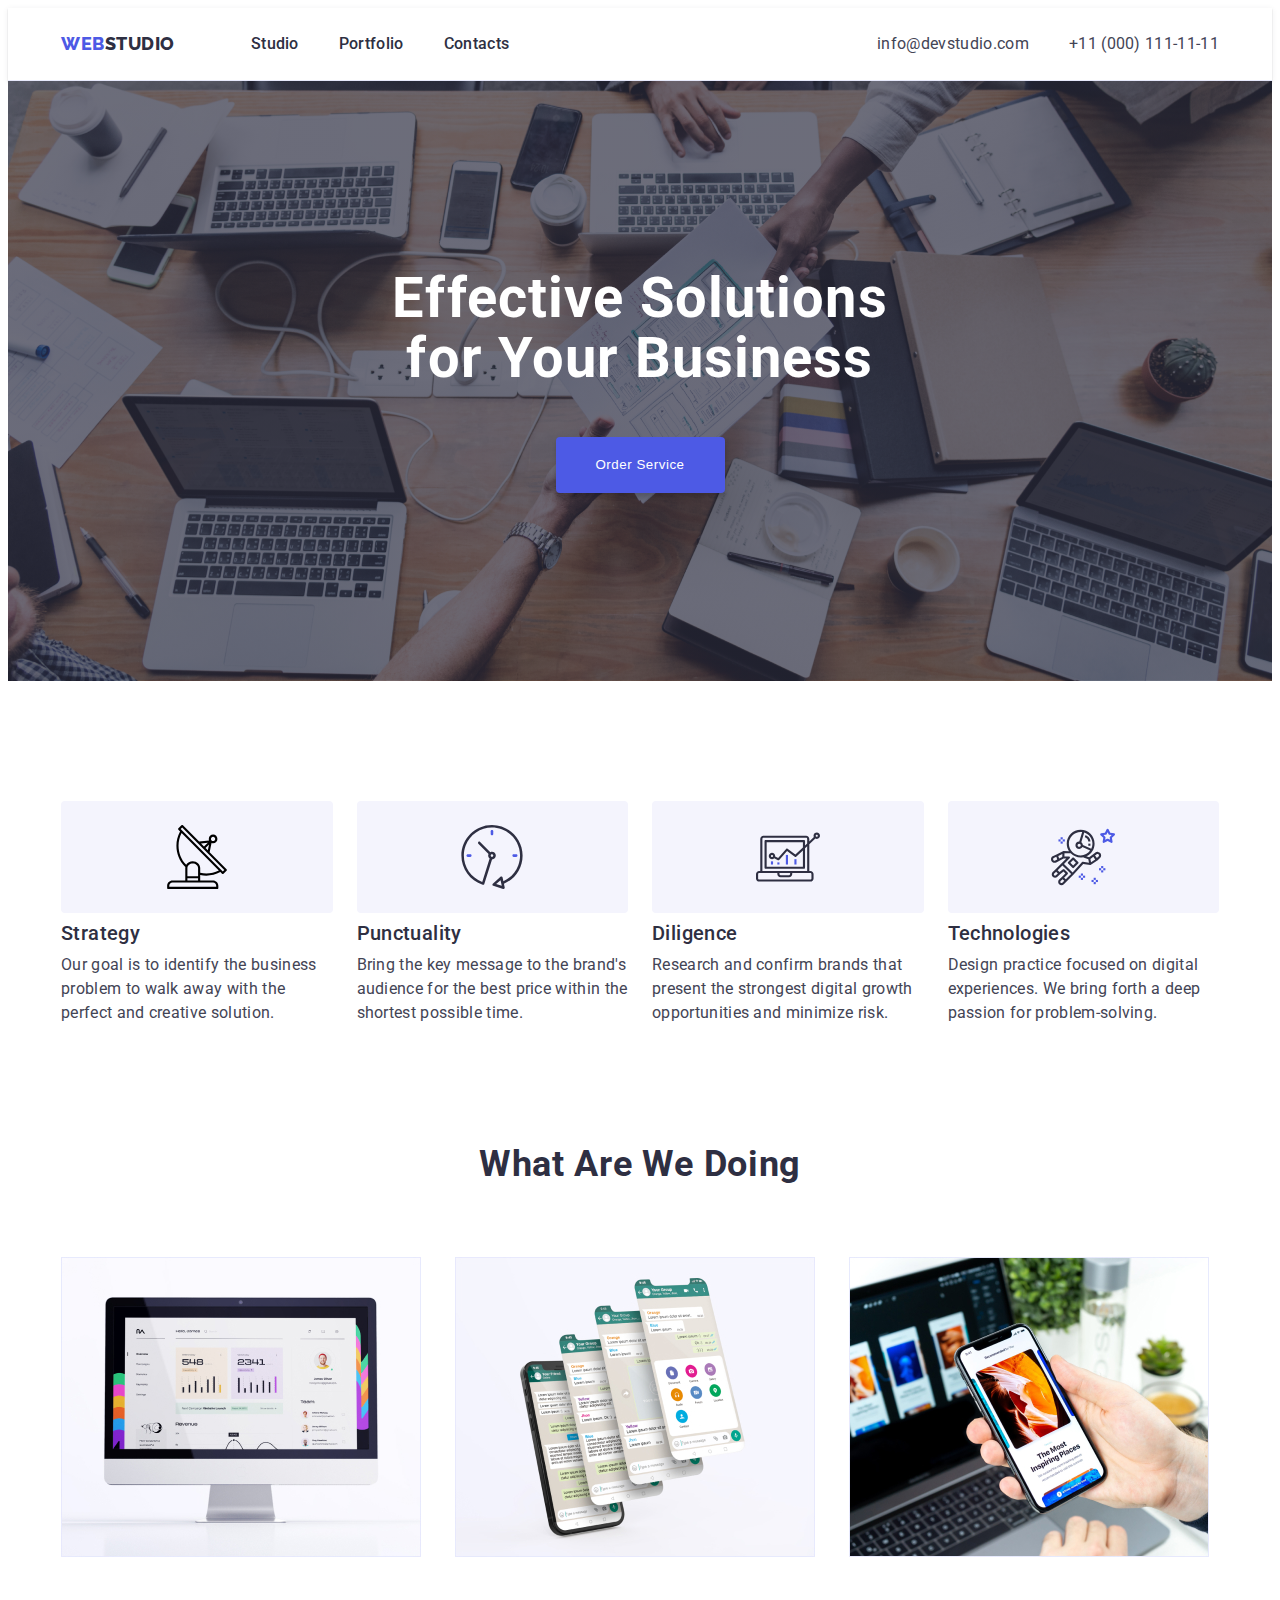
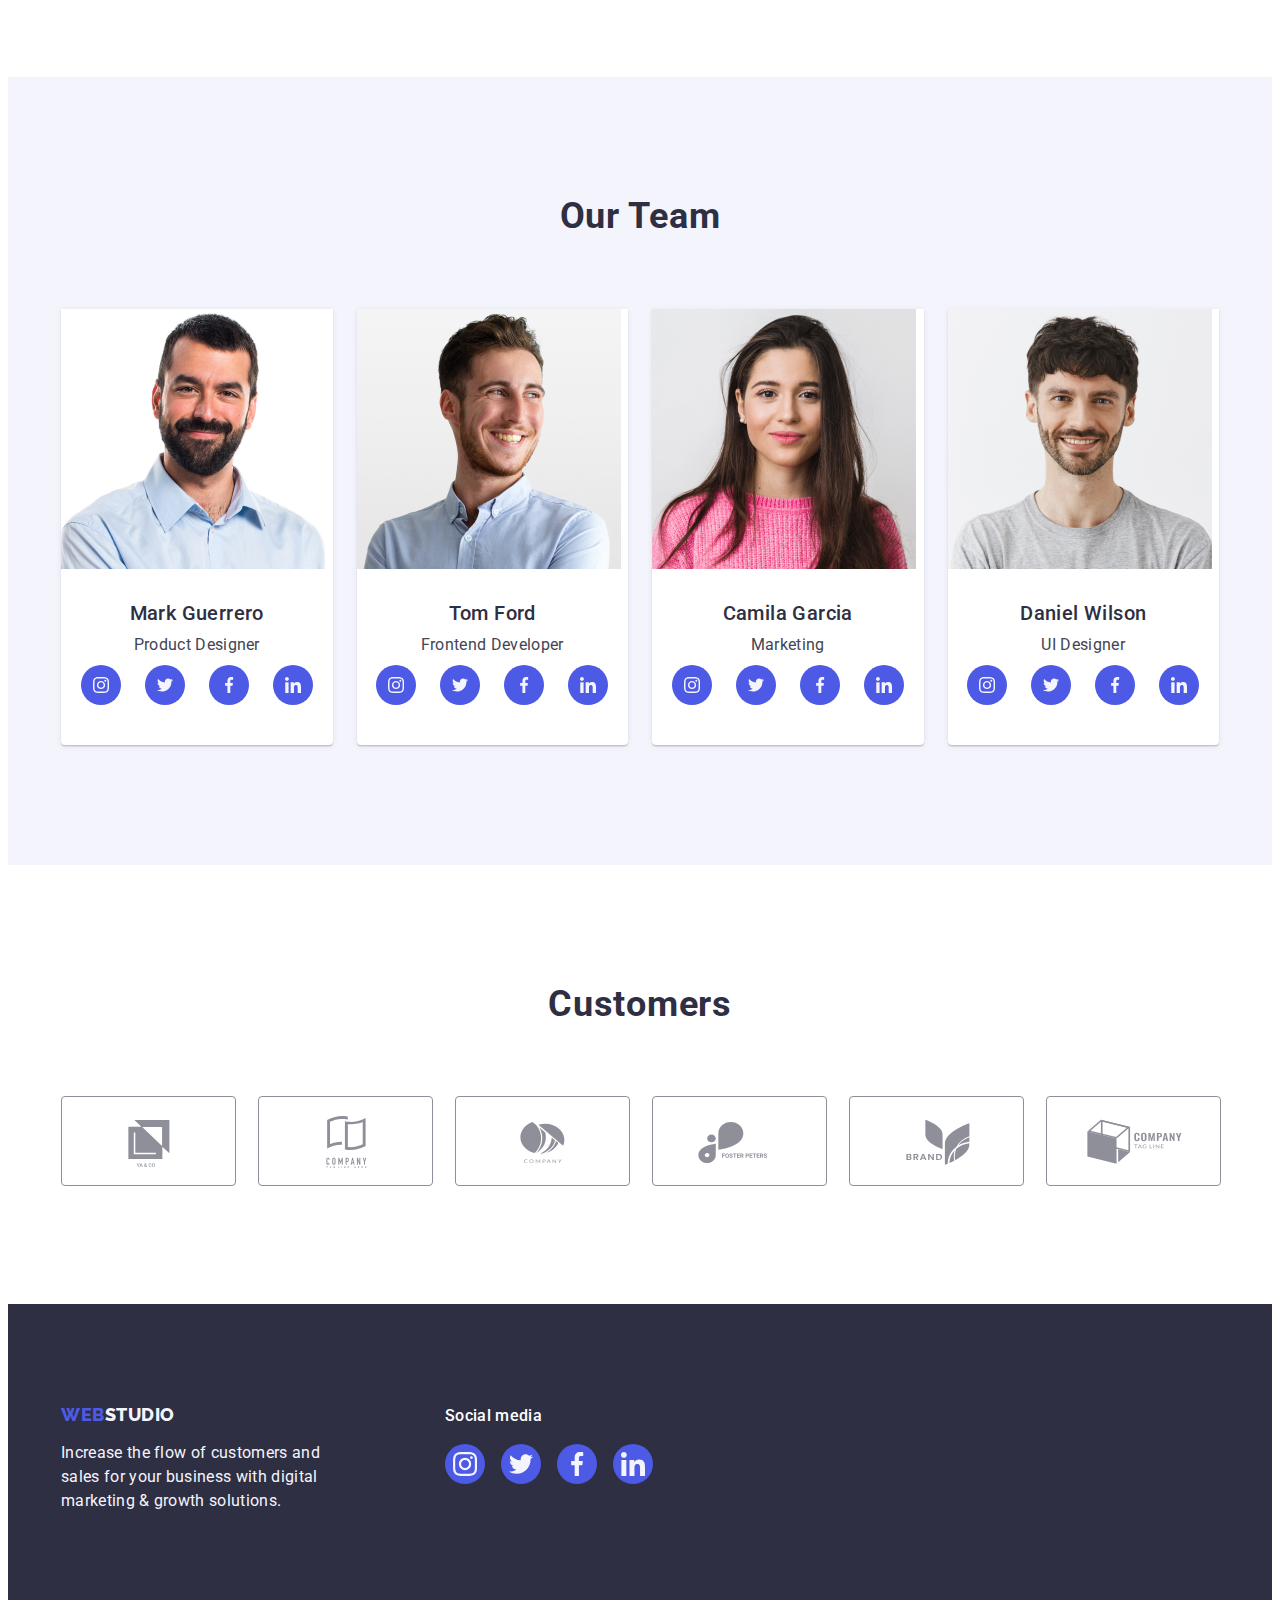
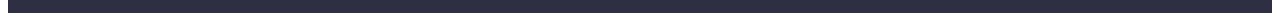
==== index.html @ 2cfe82b7 "Initial commit" ====
<!DOCTYPE html>
<html lang="en">
  <head>
    <meta charset="UTF-8" />
    <meta http-equiv="X-UA-Compatible" content="IE=edge" />
    <meta name="viewport" content="width=device-width, initial-scale=1.0" />
    <link rel="preconnect" href="https://fonts.googleapis.com" />
    <link rel="preconnect" href="https://fonts.gstatic.com" crossorigin />
    <link
      href="https://fonts.googleapis.com/css2?family=Raleway:wght@800&family=Roboto:wght@400;500;700;900&display=swap"
      rel="stylesheet"
    />
    <link
      rel="stylesheet"
      href="https://cdnjs.cloudflare.com/ajax/libs/modern-normalize/1.1.0/modern-normalize.min.css"
      integrity="sha512-wpPYUAdjBVSE4KJnH1VR1HeZfpl1ub8YT/NKx4PuQ5NmX2tKuGu6U/JRp5y+Y8XG2tV+wKQpNHVUX03MfMFn9Q=="
      crossorigin="anonymous"
      referrerpolicy="no-referrer"
    />

    <link rel="stylesheet" href="./css/styles.css" />
    <title>WebStudio</title>
  </head>
  <body>
    <!-- navigation on pages -->
    <header class="header-page">
      <div class="header-container container">
        <nav class="header-navigation">
          <a href="./index.html" class="logo link"
            >Web<span class="logo-header-light">Studio</span></a
          >
          <ul class="site-menu header-container list">
            <li class="site-menu-item">
              <a class="site-menu-link link" href="./index.html">Studio</a>
            </li>
            <li class="site-menu-item">
              <a class="site-menu-link link" href="./portfolio.html">Portfolio</a>
            </li>
            <li class="site-menu-item">
              <a class="site-menu-link link" href="./contacts.html">Contacts</a>
            </li>
          </ul>
        </nav>
        <address class="contact">
          <ul class="contact-list list">
            <li class="contact-item">
              <a class="contact-link link" href="mailto:info@devstudio.com">info@devstudio.com</a>
            </li>
            <li class="contact-item">
              <a class="contact-link link" href="tel:+110001111111">+11 (000) 111-11-11</a>
            </li>
          </ul>
        </address>
      </div>
    </header>
    <!-- Main section -->
    <main>
      <!-- section-one -->
      <section class="hero">
        <div class="container">
          <h1 class="hero-title title">Effective Solutions for Your Business</h1>
          <button class="modal-open-button" type="button">Order Service</button>
        </div>
      </section>
      <!-- section-two -->
      <section class="our-goal-sec">
        <div class="container">
          <h2 class="visually-hidden">Our goal</h2>
          <ul class="our-goal-list list">
            <li class="our-goal-item">
              <!-- svg_icons1 -->
              <div class="our-icons-bgrd">
                <svg class="our-list-icon" aria-label="icon antenna" width="64" height="64">
                  <use href="./images/icons.svg#icon-antenna"></use>
                </svg>
              </div>

              <h3 class="our-goal-title">Strategy</h3>
              <p class="our-goal-dscr">
                Our goal is to identify the business problem to walk away with the perfect and
                creative solution.
              </p>
            </li>
            <li class="our-goal-item">
              <!-- svg_icons2 -->
              <div class="our-icons-bgrd">
                <svg class="our-list-icon" aria-label="icon clock" width="64" height="64">
                  <use href="./images/icons.svg#icon-clock"></use>
                </svg>
              </div>
              <h3 class="our-goal-title">Punctuality</h3>
              <p class="our-goal-dscr">
                Bring the key message to the brand's audience for the best price within the shortest
                possible time.
              </p>
            </li>

            <li class="our-goal-item">
              <!-- svg_icons 3-->
              <div class="our-icons-bgrd">
                <svg class="our-list-icon" aria-label="icon diagram" width="64" height="64">
                  <use href="./images/icons.svg#icon-diagram"></use>
                </svg>
              </div>
              <h3 class="our-goal-title">Diligence</h3>
              <p class="our-goal-dscr">
                Research and confirm brands that present the strongest digital growth opportunities
                and minimize risk.
              </p>
            </li>
            <li class="our-goal-item">
              <!-- svg_icons4-->
              <div class="our-icons-bgrd">
                <svg class="our-list-icon" aria-label="icon astronaut" width="64" height="64">
                  <use href="./images/icons.svg#icon-astronaut"></use>
                </svg>
              </div>
              <h3 class="our-goal-title">Technologies</h3>
              <p class="our-goal-dscr">
                Design practice focused on digital experiences. We bring forth a deep passion for
                problem-solving.
              </p>
            </li>
          </ul>
        </div>
      </section>

      <!-- What are we doing -->
      <section class="we-doing">
        <div class="container">
          <h2 class="we-doing-title">What are we doing</h2>
          <ul class="we-doing-list list">
            <li class="we-doing-item">
              <img src="./images/imac.jpg" alt="desctop" width="360" height="300" />
            </li>
            <li class="we-doing-item">
              <img src="./images/iphone.jpg" alt="phone" width="360" height="300" />
            </li>
            <li class="we-doing-item">
              <img src="./images/inhand.jpg" alt="phone_in_hand" width="360" height="300" />
            </li>
          </ul>
        </div>
      </section>
      <!-- Our team -->
      <section class="our-team">
        <div class="container">
          <h2 class="our-team-title">Our Team</h2>
          <ul class="our-team-list list">
            <li class="our-team-item">
              <img src="./images/mark.jpg" alt="man_mark" width="264" height="260" />
              <div class="our-team-container">
                <h3 class="our-team-members">Mark Guerrero</h3>
                <p class="our-team-desc">Product Designer</p>
                <!-- Social -->
                <ul class="social-media list">
                  <li class="social-media-item">
                    <a href="" class="social-list-link link">
                      <svg
                        width="16"
                        height="16"
                        class="social-list-icon"
                        aria-label="icon instagram"
                      >
                        <use href="./images/icons.svg#icon-instagram"></use>
                      </svg>
                    </a>
                  </li>
                  <li class="social-media-item">
                    <a href="" class="social-list-link link">
                      <svg
                        class="social-list-icon"
                        aria-label="icon twitter"
                        width="16"
                        height="16"
                      >
                        <use href="./images/icons.svg#icon-twitter"></use>
                      </svg>
                    </a>
                  </li>
                  <li class="social-media-item">
                    <a href="" class="social-list-link link">
                      <svg
                        class="social-list-icon"
                        aria-label="icon facebook"
                        width="16"
                        height="16"
                      >
                        <use href="./images/icons.svg#icon-facebook"></use>
                      </svg>
                    </a>
                  </li>
                  <li class="social-media-item">
                    <a href="" class="social-list-link link">
                      <svg
                        class="social-list-icon"
                        aria-label="icon linkedin"
                        width="16"
                        height="16"
                      >
                        <use href="./images/icons.svg#icon-linkedin"></use>
                      </svg>
                    </a>
                  </li>
                </ul>
              </div>
            </li>

            <li class="our-team-item">
              <img src="./images/ford.jpg" alt="man_tom" width="264" height="260" />
              <div class="our-team-container">
                <h3 class="our-team-members">Tom Ford</h3>
                <p class="our-team-desc">Frontend Developer</p>
                <ul class="social-media list">
                  <li class="social-media-item">
                    <a href="" class="social-list-link link">
                      <svg
                        class="social-list-icon"
                        aria-label="icon instagram"
                        width="16"
                        height="16"
                      >
                        <use href="./images/icons.svg#icon-instagram"></use>
                      </svg>
                    </a>
                  </li>
                  <li class="social-media-item">
                    <a href="" class="social-list-link link">
                      <svg
                        class="social-list-icon"
                        aria-label="icon twitter"
                        width="16"
                        height="16"
                      >
                        <use href="./images/icons.svg#icon-twitter"></use>
                      </svg>
                    </a>
                  </li>
                  <li class="social-media-item">
                    <a href="" class="social-list-link link">
                      <svg
                        class="social-list-icon"
                        aria-label="icon facebook"
                        width="16"
                        height="16"
                      >
                        <use href="./images/icons.svg#icon-facebook"></use>
                      </svg>
                    </a>
                  </li>
                  <li class="social-media-item">
                    <a href="" class="social-list-link link">
                      <svg
                        class="social-list-icon"
                        aria-label="icon linkedin"
                        width="16"
                        height="16"
                      >
                        <use href="./images/icons.svg#icon-linkedin"></use>
                      </svg>
                    </a>
                  </li>
                </ul>
              </div>
            </li>

            <li class="our-team-item">
              <img src="./images/camila.jpg" alt="woman_camila" width="264" height="260" />
              <div class="our-team-container">
                <h3 class="our-team-members">Camila Garcia</h3>
                <p class="our-team-desc">Marketing</p>
                <ul class="social-media list">
                  <li class="social-media-item">
                    <a href="" class="social-list-link link">
                      <svg
                        class="social-list-icon"
                        aria-label="icon instagram"
                        width="16"
                        height="16"
                      >
                        <use href="./images/icons.svg#icon-instagram"></use>
                      </svg>
                    </a>
                  </li>
                  <li class="social-media-item">
                    <a href="" class="social-list-link link">
                      <svg
                        class="social-list-icon"
                        aria-label="icon twitter"
                        width="16"
                        height="16"
                      >
                        <use href="./images/icons.svg#icon-twitter"></use>
                      </svg>
                    </a>
                  </li>
                  <li class="social-media-item">
                    <a href="" class="social-list-link link">
                      <svg
                        class="social-list-icon"
                        aria-label="icon facebook"
                        width="16"
                        height="16"
                      >
                        <use href="./images/icons.svg#icon-facebook"></use>
                      </svg>
                    </a>
                  </li>
                  <li class="social-media-item">
                    <a href="" class="social-list-link link">
                      <svg
                        class="social-list-icon"
                        aria-label="icon linkedin"
                        width="16"
                        height="16"
                      >
                        <use href="./images/icons.svg#icon-linkedin"></use>
                      </svg>
                    </a>
                  </li>
                </ul>
              </div>
            </li>

            <li class="our-team-item">
              <img src="./images/wilson.jpg" alt="man_daniel" width="264" height="260" />
              <div class="our-team-container">
                <h3 class="our-team-members">Daniel Wilson</h3>
                <p class="our-team-desc">UI Designer</p>
                <ul class="social-media list">
                  <li class="social-media-item">
                    <a href="" class="social-list-link link">
                      <svg
                        class="social-list-icon"
                        aria-label="icon instagram"
                        width="16"
                        height="16"
                      >
                        <use href="./images/icons.svg#icon-instagram"></use>
                      </svg>
                    </a>
                  </li>
                  <li class="social-media-item">
                    <a href="" class="social-list-link link">
                      <svg
                        class="social-list-icon"
                        aria-label="icon twitter"
                        width="16"
                        height="16"
                      >
                        <use href="./images/icons.svg#icon-twitter"></use>
                      </svg>
                    </a>
                  </li>
                  <li class="social-media-item">
                    <a href="" class="social-list-link link">
                      <svg
                        class="social-list-icon"
                        aria-label="icon facebook"
                        width="16"
                        height="16"
                      >
                        <use href="./images/icons.svg#icon-facebook"></use>
                      </svg>
                    </a>
                  </li>
                  <li class="social-media-item">
                    <a href="" class="social-list-link link">
                      <svg
                        class="social-list-icon"
                        aria-label="icon linkedin"
                        width="16"
                        height="16"
                      >
                        <use href="./images/icons.svg#icon-linkedin"></use>
                      </svg>
                    </a>
                  </li>
                </ul>
              </div>
            </li>
          </ul>
        </div>
      </section>
      <!-- Section-5-Customers -->
      <section class="section-customers">
        <div class="container customers-container">
          <h2 class="customers-title">Customers</h2>
          <!-- customers-icons -->
          <ul class="customers-list list">
            <!-- icons -->
            <li class="customers-item">
              <a href="" class="customers-link link">
                <svg class="customers-icon" aria-label="" width="104" height="56">
                  <use href="./images/icons.svg#icon-Logo"></use>
                </svg>
              </a>
            </li>

            <li class="customers-item">
              <a href="" class="customers-link link">
                <svg class="customers-icon" aria-label="" width="104" height="56">
                  <use href="./images/icons.svg#icon-Logo1"></use>
                </svg>
              </a>
            </li>

            <li class="customers-item">
              <a href="" class="customers-link link">
                <svg class="customers-icon" aria-label="" width="104" height="56">
                  <use href="./images/icons.svg#icon-Logo2"></use>
                </svg>
              </a>
            </li>

            <li class="customers-item">
              <a href="" class="customers-link link">
                <svg class="customers-icon" aria-label="" width="104" height="56">
                  <use href="./images/icons.svg#icon-Logo3"></use>
                </svg>
              </a>
            </li>

            <li class="customers-item">
              <a href="" class="customers-link link">
                <svg class="customers-icon" aria-label="" width="104" height="56">
                  <use href="./images/icons.svg#icon-Logo4"></use>
                </svg>
              </a>
            </li>

            <li class="customers-item">
              <a href="" class="customers-link link">
                <svg class="customers-icon" aria-label="" width="104" height="56">
                  <use href="./images/icons.svg#icon-Logo5"></use>
                </svg>
              </a>
            </li>
          </ul>
        </div>
      </section>
    </main>
    <!-- Footer -->
    <footer class="footer">
      <div class="container footer-container">
        <div class="container-foorer-logo">
          <a href="./index.html" class="logo footer-link link"
            >Web<span class="logo-footer-dark">Studio</span></a
          >
          <p class="footer-dscr">
            Increase the flow of customers and sales for your business with digital marketing &
            growth solutions.
          </p>
        </div>
        <div class="footer-social-block">
          <p class="footer-social-title">Social media</p>
          <ul class="footer-social-media list">
            <li class="footer-social-media-item">
              <a href="" class="footer-social-list-link link">
                <svg
                  class="footer-social-list-icon"
                  aria-label="icon instagram"
                  width="24"
                  height="24"
                >
                  <use href="./images/icons.svg#icon-instagram"></use>
                </svg>
              </a>
            </li>
            <li class="footer-social-media-item">
              <a href="" class="footer-social-list-link link">
                <svg
                  class="footer-social-list-icon"
                  aria-label="icon twitter"
                  width="24"
                  height="24"
                >
                  <use href="./images/icons.svg#icon-twitter"></use>
                </svg>
              </a>
            </li>
            <li class="footer-social-media-item">
              <a href="" class="footer-social-list-link link">
                <svg
                  class="footer-social-list-icon"
                  aria-label="icon facebook"
                  width="24"
                  height="24"
                >
                  <use href="./images/icons.svg#icon-facebook"></use>
                </svg>
              </a>
            </li>
            <li class="footer-social-media-item">
              <a href="" class="footer-social-list-link link">
                <svg
                  class="footer-social-list-icon"
                  aria-label="icon linkedin"
                  width="24"
                  height="24"
                >
                  <use href="./images/icons.svg#icon-linkedin"></use>
                </svg>
              </a>
            </li>
          </ul>
        </div>
      </div>
    </footer>
  </body>
</html>
---- css/styles.css ----
body {
  font-family: 'Roboto', sans-serif;
  color: #434455;
  font-size: 16px;
  background-color: #ffffff;
}
/* defolts-settings */
.list {
  list-style: none;
}

.link {
  text-decoration: none;
}
button {
  cursor: pointer;
}

h1,
h2,
h3,
h4,
h5,
h6,
p {
  margin-top: 0;
  margin-bottom: 0;
}
ul,
li {
  margin-top: 0;
  margin-bottom: 0;
  padding-left: 0;
}
img {
  display: block;
}

/* colors */
:root {
  --background-dark: #2e2f42;
  --background-light: #f4f4fd;
  --background-white: #ffffff;
  --primary-btn: #4d5ae5;
  --pressed-btn: #404bbf;
  --title-color: #2e2f42;
  --descr-color: #434455;
  --background-icon-color: #8e8f99;
}
/* header */

.container {
  align-content: center;
  width: 1158px;
  margin-left: auto;
  margin-right: auto;
  padding-left: 15px;
  padding-right: 15px;
}

.header-container {
  display: flex;
  align-items: center;
}

.header-page {
  border-bottom: 1px solid #e7e9fc;
  box-shadow: 0px 2px 1px rgba(46, 47, 66, 0.08), 0px 1px 1px rgba(46, 47, 66, 0.16),
    0px 1px 6px rgba(46, 47, 66, 0.08);
}

.header-navigation {
  display: flex;
  align-items: center;
}

.site-menu {
  display: flex;
  gap: 40px;
}
.site-menu-item {
  padding: 24px 0;
}
.site-menu-link {
  padding: 24px 0 24px;
}

.contact-list {
  display: flex;
  gap: 40px;
}

.logo {
  margin-right: 76px;
  font-family: 'Raleway', sans-serif;
  font-weight: 800;
  font-size: 18px;
  line-height: 1.17;
  letter-spacing: 0.03em;
  text-transform: uppercase;
  color: #4d5ae5;
}
.logo-header-light {
  color: #2e2f42;
}

/* main-content */

.logo-footer-dark {
  color: #f4f4fd;
}
.site-menu-link {
  font-weight: 500;
  font-size: 16px;
  line-height: 1.5;
  letter-spacing: 0.02em;
  color: #2e2f42;
}

.site-menu-link:hover,
.site-menu-link:focus {
  color: var(--pressed-btn);
}
.menu-link:hover,
.menu-link:focus {
  color: var(--pressed-btn);
}

.button {
  background-color: var(--background-light);
}

.site-menu {
  font-weight: 500;
  font-size: 16px;
  line-height: 1.5;
  letter-spacing: 0.02em;
  color: var(--descr-color) #434455;
}

.site-menu-link {
  color: #2e2f42;
}

/* contacts */

.contact {
  margin-left: auto;
  font-style: normal;
  line-height: 1.5;
  letter-spacing: 0.02em;
}

.contact-link {
  color: #434455;
}

.contact-link:hover,
.contact-link:focus {
  color: var(--pressed-btn);
}
.contact:hover,
.contact:focus {
  color: var(--pressed-btn);
}

/* Main-content */

.hero {
  margin-left: auto;
  margin-right: auto;
  padding: 188px 0;
  background: #2e2f42;
  background-image: linear-gradient(rgba(46, 47, 66, 0.7), rgba(46, 47, 66, 0.7)),
    url(../images/group-people-working-website-template.jpg);
  background-size: cover;
  max-width: 1440px;
  background-repeat: no-repeat;
  background-position: center;
}

.hero-title {
  margin-left: auto;
  margin-right: auto;
  max-width: 496px;
  margin-bottom: 48px;
  font-size: 56px;
  line-height: 1.07;
  text-align: center;
  letter-spacing: 0.02em;
  color: #ffffff;
}

/* modal */

.modal-open-button {
  display: block;
  margin-left: auto;
  margin-right: auto;
  border-radius: 4px;
  border: none;
  min-height: 56px;
  min-width: 169px;
  font-weight: 500;
  line-height: 1.5;
  letter-spacing: 0.04em;
  color: #ffffff;
  background-color: var(--primary-btn);
  box-shadow: 0px 4px 4px rgba(0, 0, 0, 0.15);
}

.modal-open-button:hover,
.modal-open-button:focus {
  background-color: #404bbf;
}

/* section-two_our-goal */

.our-goal-sec {
  padding: 120px 0;
}
.visually-hidden {
  position: absolute;
  height: 1px;
  width: 1px;
  overflow: hidden;
}
.our-goal-list {
  display: flex;
  gap: 24px;
}

/* svg_line */

.our-icons-bgrd {
  display: flex;
  align-items: center;
  justify-content: center;
  height: 112px;
  background: #f4f4fd;
  border-radius: 4px;
  margin-bottom: 8px;
}

.our-goal-item {
  width: calc((100% - 72px) / 4);
}

.our-goal-title {
  margin-bottom: 8px;
  font-weight: 500;
  font-size: 20px;
  line-height: 1.2;
  letter-spacing: 0.02em;
  color: #2e2f42;
}
.our-goal-dscr {
  font-size: 16px;
  line-height: 1.5;
  letter-spacing: 0.02em;
  color: #434455;
}
/* section-three_we-doing */

.we-doing {
  padding-bottom: 120px;
}

.we-doing-list {
  display: flex;
  gap: 24px;
}

.we-doing-item {
  width: calc((100% - 48px) / 3);
}

.we-doing-title {
  margin-bottom: 72px;
  font-size: 36px;
  line-height: 1.11;
  text-align: center;
  letter-spacing: 0.02em;
  text-transform: capitalize;
  color: #2e2f42;
}

/* forth-section_our-team  */

.our-team-container {
  padding: 32px 0;
}

.our-team {
  background: #f4f4fd;
  padding: 120px 0;
}

.our-team-item {
  flex-basis: calc((100% - 72px) / 4);
  background-color: var(--background-white);
  box-shadow: 0px 1px 6px rgba(46, 47, 66, 0.08), 0px 1px 1px rgba(46, 47, 66, 0.16),
    0px 2px 1px rgba(46, 47, 66, 0.08);
  border-radius: 0px 0px 4px 4px;
}

.our-team-staff {
  padding: 32px 16px;
}

.our-team-title {
  margin-bottom: 72px;
  font-weight: 700;
  font-size: 36px;
  line-height: 1.11;
  text-align: center;
  letter-spacing: 0.02em;
  text-transform: capitalize;
  color: var(--title-color);
}
.our-team-list {
  gap: 24px;
  display: flex;
}
.our-team-members {
  margin-bottom: 8px;
  text-align: center;
  font-weight: 500;
  font-size: 20px;
  line-height: 1.2;
  letter-spacing: 0.02em;
  color: #2e2f42;
}

.our-team-desc {
  text-align: center;
  font-size: 16px;
  line-height: 1.5;
  letter-spacing: 0.02em;
  color: #434455;
}

/* footer */

.footer-dscr {
  width: 264px;
  font-size: 16px;
  line-height: 1.5;
  letter-spacing: 0.02em;
  color: #f4f4fd;
}
.footer {
  padding: 100px 0;
  background: #2e2f42;
}
.footer-link {
  display: inline-block;
  margin-bottom: 16px;
}
.footer-container {
  display: block;
}

/* portfolio */

.main-section {
  padding: 96px 0 120px;
}

/* portfolio-buttons */

.filter-btn-list {
  display: flex;
  justify-content: center;
  gap: 24px;
  margin-bottom: 72px;
}

.filter-menu {
  margin-left: auto;
}

.filter-but:hover,
.filter-but:focus {
  border: 1px solid transparent;
  color: #ffffff;
  background-color: #404bbf;
}
.filter-but {
  border-radius: 4px;
  border: 1px solid #e7e9fc;
  padding: 12px 24px;
  font-weight: 500;
  line-height: 1.5;
  letter-spacing: 0.04em;
  color: #4d5ae5;
  box-shadow: 0px 3px 1px rgba(0, 0, 0, 0.1), 0px 2px 1px rgba(0, 0, 0, 0.08),
    0px 2px 2px rgba(0, 0, 0, 0.12);
  border-radius: 4px;
}

.portfilio-container {
  padding: 32px 16px;
  border: 1px solid #e7e9fc;
  border-top: none;
}

.portfolio-list {
  display: flex;
  flex-wrap: wrap;
  column-gap: 24px;
  row-gap: 48px;
}
.portfolio-links {
  display: block;
}

.portfolio-links:hover,
.portfolio-links:focus {
  box-shadow: 0px 1px 6px rgba(46, 47, 66, 0.08), 0px 1px 1px rgba(46, 47, 66, 0.16),
    0px 2px 1px rgba(46, 47, 66, 0.08);
}

.portfolio-item {
  width: calc((100% - 48px) / 3);
}

.applications {
  padding: 32px 16px;
  border: 1px solid #e7e9fc;
  border-top: none;
}

.portfolio-title {
  margin-bottom: 8px;
  font-weight: 500;
  font-size: 20px;
  line-height: 1.2;
  letter-spacing: 0.02em;
  color: #2e2f42;
}
.portfolio-dscr {
  font-size: 16px;
  line-height: 1.5;
  letter-spacing: 0.02em;
  color: #434455;
}

/* Social media */

.social-media {
  display: flex;
  justify-content: center;
  gap: 24px;
  padding: 8px;
}

.social-list-link:hover,
.social-list-link:focus {
  background-color: var(--pressed-btn);
}

.social-list-link {
  display: flex;
  justify-content: center;
  align-items: center;
  width: 40px;
  height: 40px;
  border-radius: 50%;
  background-color: #4d5ae5;
  fill: var(--background-light);
}

/* footer-social */
.footer-container {
  display: flex;
  align-items: baseline;
}
.footer-social-block {
  margin-left: 120px;
}

.container-foorer-logo {
  gap: 120px;
}
.footer-social-title {
  margin-bottom: 16px;
  font-weight: 500;
  line-height: 1.5;
  letter-spacing: 0.02em;
  color: #ffffff;
}

.footer-social-media {
  display: flex;
  gap: 16px;
}

.footer-social-media-item {
  width: 40px;
  height: 40px;
}

.footer-social-list-link:hover,
.footer-social-list-link:focus {
  background-color: #31d0aa;
}

.footer-social-list-link {
  display: flex;
  align-items: center;
  justify-content: center;

  width: 100%;
  height: 100%;
  background-color: var(--primary-btn);
  border-radius: 50%;
}

.footer-social-list-icon {
  fill: var(--background-light);
}

/* section-customers */

.section-customers {
  padding-top: 120px;
  padding-bottom: 120px;
}

.customers-title {
  font-style: normal;
  font-weight: 700;
  font-size: 36px;
  line-height: 1.1;
  text-align: center;
  letter-spacing: 0.02em;
  color: var(--title-color);
  margin-bottom: 72px;
}

.customers-list {
  display: flex;
  gap: 24px;
}

.customers-item {
  width: calc((100% - 120px) / 6);
  height: 88px;
}

.customers-icon {
  fill: currentColor;
}

.customers-link:hover,
.customers-link:focus {
  border-color: #404bbf;
  color: #404bbf;
}

.customers-link {
  display: flex;
  align-items: center;
  justify-content: center;
  width: 100%;
  height: 100%;
  border: 1px solid #8e8f99;
  border-radius: 4px;
  color: #8e8f99;
}
.customers-icon:hover,
.customers-icon:focus {
  border-color: #404bbf;
  color: #404bbf;
}

/* delete-me-after */
.delete-me-after {
  margin-right: auto;
  margin-left: auto;
}
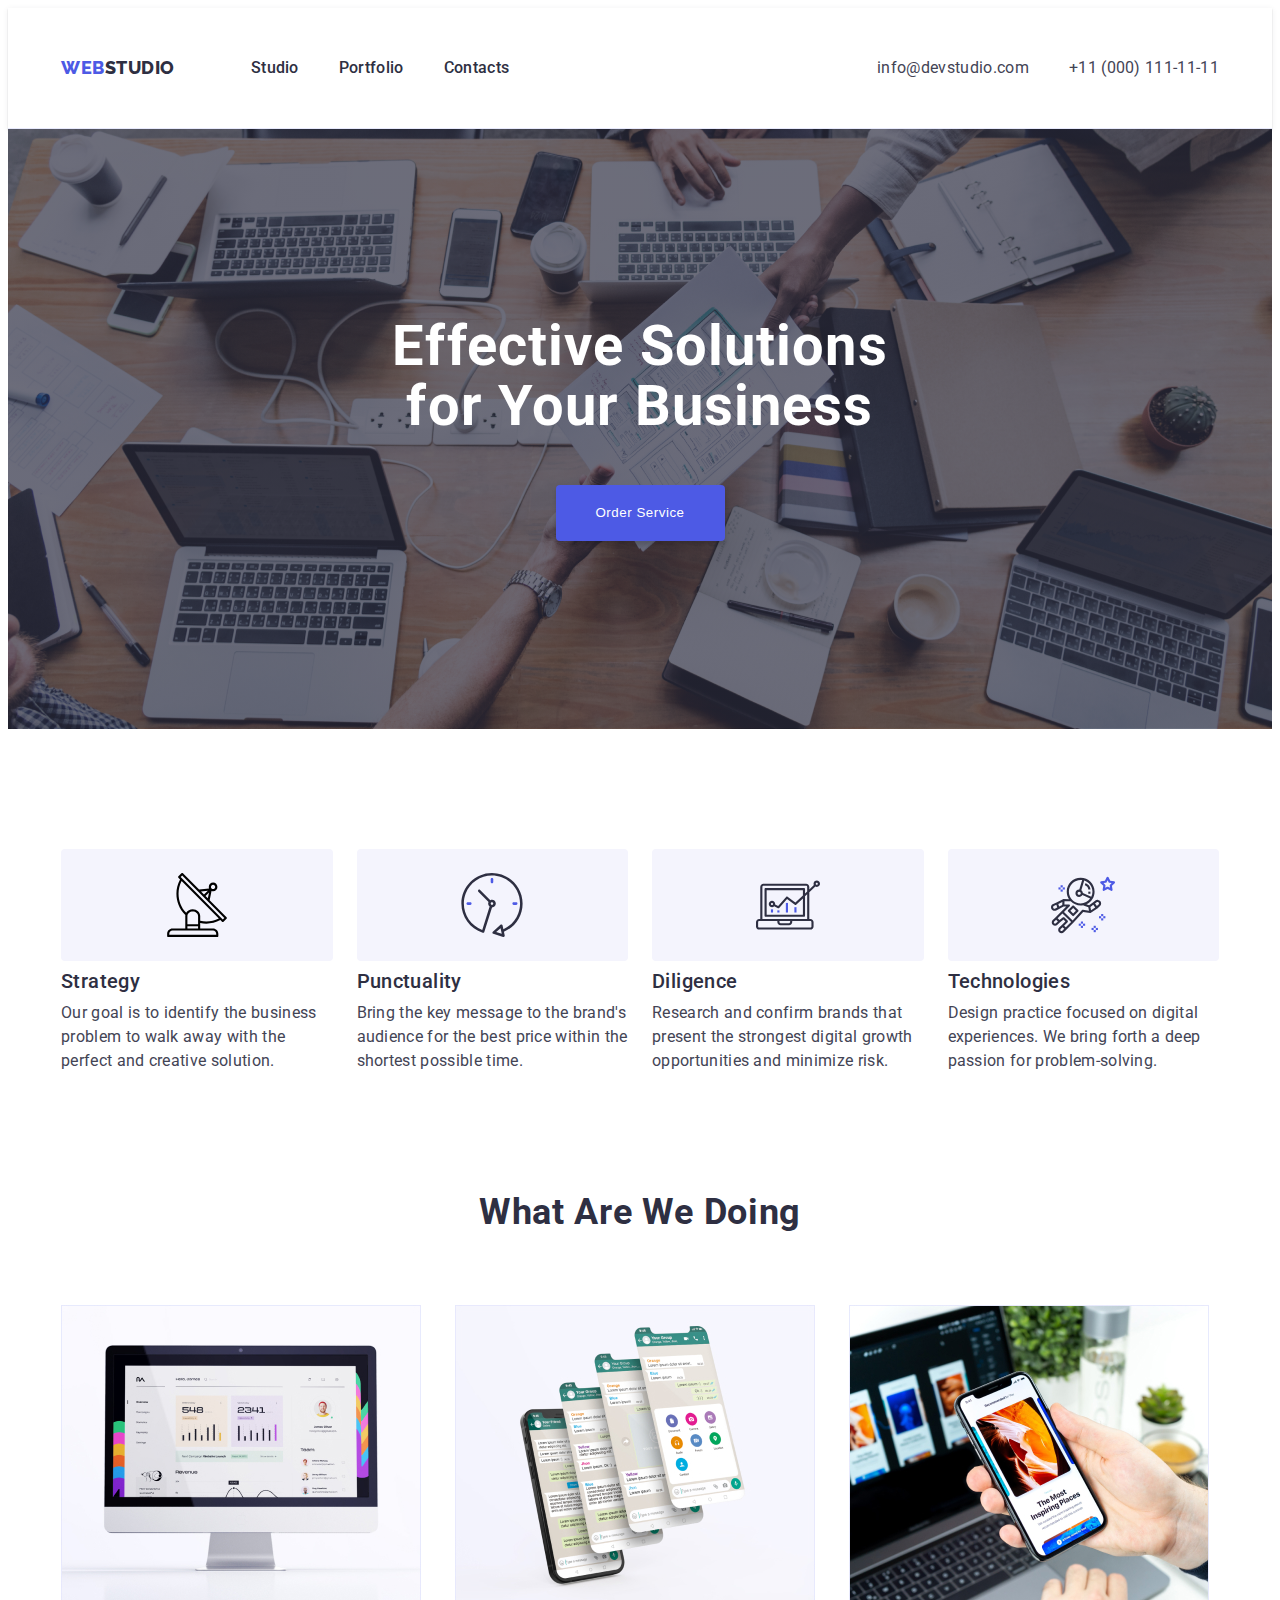
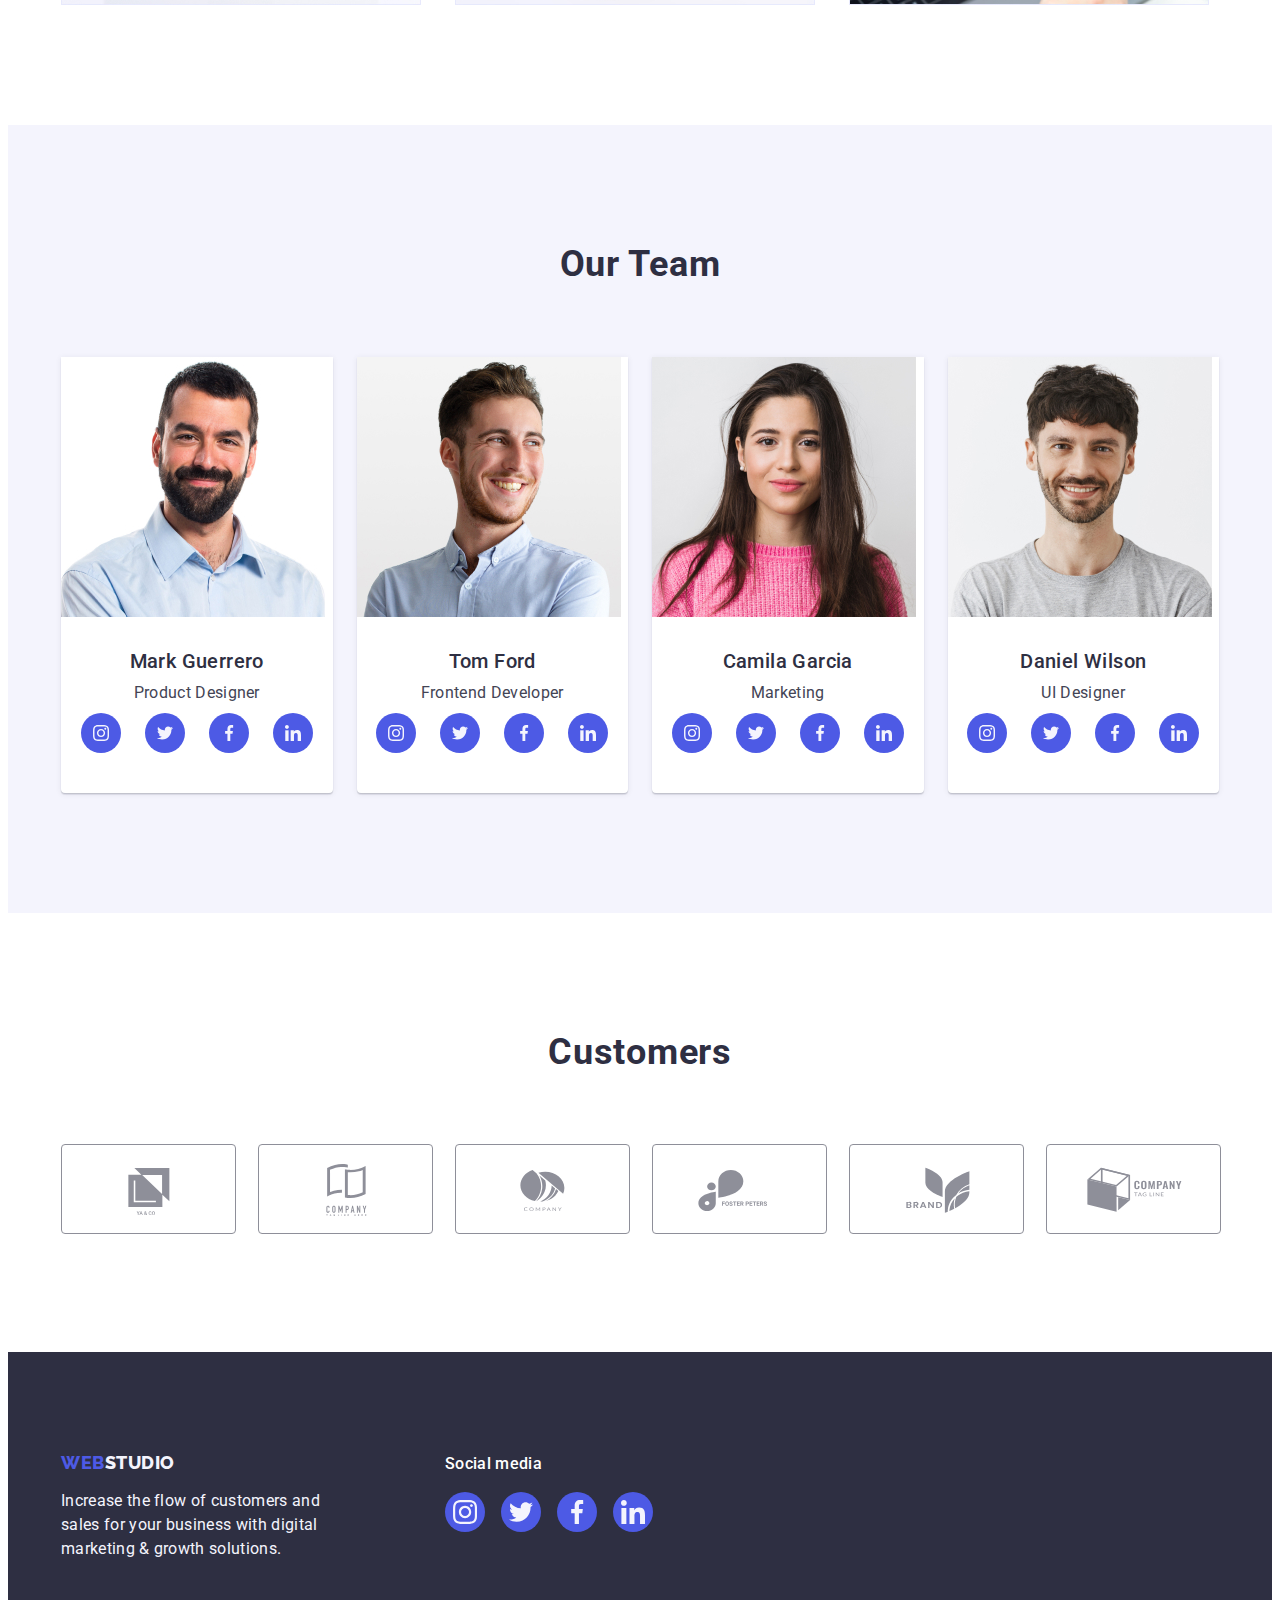
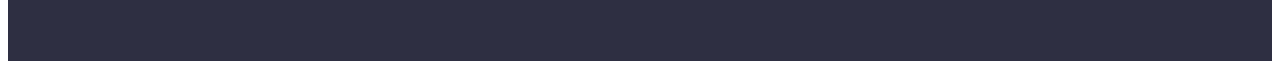
==== commit f1c99027: "at work" ====
--- a/index.html
+++ b/index.html
@@ -31,7 +31,7 @@
           >
           <ul class="site-menu header-container list">
             <li class="site-menu-item">
-              <a class="site-menu-link link" href="./index.html">Studio</a>
+              <a class="site-menu-link link curent-page" href="./index.html">Studio</a>
             </li>
             <li class="site-menu-item">
               <a class="site-menu-link link" href="./portfolio.html">Portfolio</a>
@@ -59,7 +59,7 @@
       <section class="hero">
         <div class="container">
           <h1 class="hero-title title">Effective Solutions for Your Business</h1>
-          <button class="modal-open-button" type="button">Order Service</button>
+          <button class="modal-open-button" type="button" data-modal-open>Order Service</button>
         </div>
       </section>
       <!-- section-two -->
@@ -507,5 +507,15 @@
         </div>
       </div>
     </footer>
+    <div class="backdrop is-hidden" data-modal>
+      <div class="modal">
+        <button type="button" class="modal-close-btn" data-modal-close>
+          <svg class="modal-close-icon" width="8" height="8">
+            <use href="./images/icons.svg#icon-close"></use>
+          </svg>
+        </button>
+      </div>
+    </div>
+    <script src="./js/modal.js"></script>
   </body>
 </html>
--- a/css/styles.css
+++ b/css/styles.css
@@ -46,6 +46,7 @@
   --title-color: #2e2f42;
   --descr-color: #434455;
   --background-icon-color: #8e8f99;
+  --additional-text-color: #434455;
 }
 /* header */
 
@@ -80,9 +81,6 @@
 }
 .site-menu-item {
   padding: 24px 0;
-}
-.site-menu-link {
-  padding: 24px 0 24px;
 }
 
 .contact-list {
@@ -104,23 +102,56 @@
   color: #2e2f42;
 }
 
-/* main-content */
-
 .logo-footer-dark {
   color: #f4f4fd;
 }
-.site-menu-link {
+
+/* main-content */
+.current-page {
+  color: #404bbf;
+}
+
+.current-page::after {
+  content: '';
+  position: absolute;
+  width: 48px;
+  height: 4px;
+  left: 0px;
+  top: 44px;
+
+  /* OCEAN */
+
+  background: #404bbf;
+  border-radius: 2px;
+}
+
+.site-menu-link::after {
   font-weight: 500;
   font-size: 16px;
   line-height: 1.5;
   letter-spacing: 0.02em;
   color: #2e2f42;
+  position: relative;
+  transition: color 250ms cubic-bezier(0.4, 0, 0.2, 1);
 }
 
 .site-menu-link:hover,
 .site-menu-link:focus {
   color: var(--pressed-btn);
 }
+
+.site-menu-link {
+  padding: 24px 0 24px;
+  color: #2e2f42;
+  font-weight: 500;
+  font-size: 16px;
+  line-height: 1.5;
+  letter-spacing: 0.02em;
+  display: block;
+  position: relative;
+  transition: color 250ms cubic-bezier(0.4, 0, 0.2, 1);
+}
+
 .menu-link:hover,
 .menu-link:focus {
   color: var(--pressed-btn);
@@ -136,10 +167,6 @@
   line-height: 1.5;
   letter-spacing: 0.02em;
   color: var(--descr-color) #434455;
-}
-
-.site-menu-link {
-  color: #2e2f42;
 }
 
 /* contacts */
@@ -207,6 +234,7 @@
   color: #ffffff;
   background-color: var(--primary-btn);
   box-shadow: 0px 4px 4px rgba(0, 0, 0, 0.15);
+  transition: background-color 250ms cubic-bezier(0.4, 0, 0.2, 1);
 }
 
 .modal-open-button:hover,
@@ -568,6 +596,8 @@
   border: 1px solid #8e8f99;
   border-radius: 4px;
   color: #8e8f99;
+  transition: border-color 250ms cubic-bezier(0.4, 0, 0.2, 1),
+    color 250ms cubic-bezier(0.4, 0, 0.2, 1);
 }
 .customers-icon:hover,
 .customers-icon:focus {
@@ -575,8 +605,68 @@
   color: #404bbf;
 }
 
+/* modal_window */
+
+.backdrop {
+  position: absolute;
+
+  width: 100%;
+  height: 677px;
+  left: 0px;
+  top: 0px;
+  background: rgba(46, 47, 66, 0.4);
+  transition: opacity 300ms linear, visibility 300ms linear;
+}
+
+.modal {
+  position: absolute;
+  width: 408px;
+  height: 584px;
+  left: 516px;
+  top: 80px;
+  background: #fcfcfc;
+  box-shadow: 0px 1px 1px rgba(0, 0, 0, 0.14), 0px 1px 3px rgba(0, 0, 0, 0.12),
+    0px 2px 1px rgba(0, 0, 0, 0.2);
+  border-radius: 4px;
+}
+
+.modal-close-btn {
+  display: flex;
+  align-items: center;
+  justify-content: center;
+  position: absolute;
+  top: 24px;
+  right: 24px;
+  width: 24px;
+  height: 24px;
+  padding-left: 0;
+  padding-right: 0;
+  background-color: rgba(231, 233, 252, 1);
+  border: 1px solid rgba(0, 0, 0, 0.1);
+  border-radius: 50%;
+  cursor: pointer;
+  transition: background-color 250ms cubic-bezier(0.4, 0, 0.2, 1),
+    border 250ms cubic-bezier(0.4, 0, 0.2, 1);
+}
+
+.modal-close-btn:hover,
+.modal-close-btn:focus {
+  background-color: #404bbf;
+  border: none;
+  fill: #ffffff;
+}
+
+.is-hidden {
+  opacity: 0;
+  visibility: hidden;
+  pointer-events: none;
+}
+
+/* =========================================DELETE========================== */
 /* delete-me-after */
 .delete-me-after {
   margin-right: auto;
   margin-left: auto;
 }
+
+/* ==========================================================rezr====== */
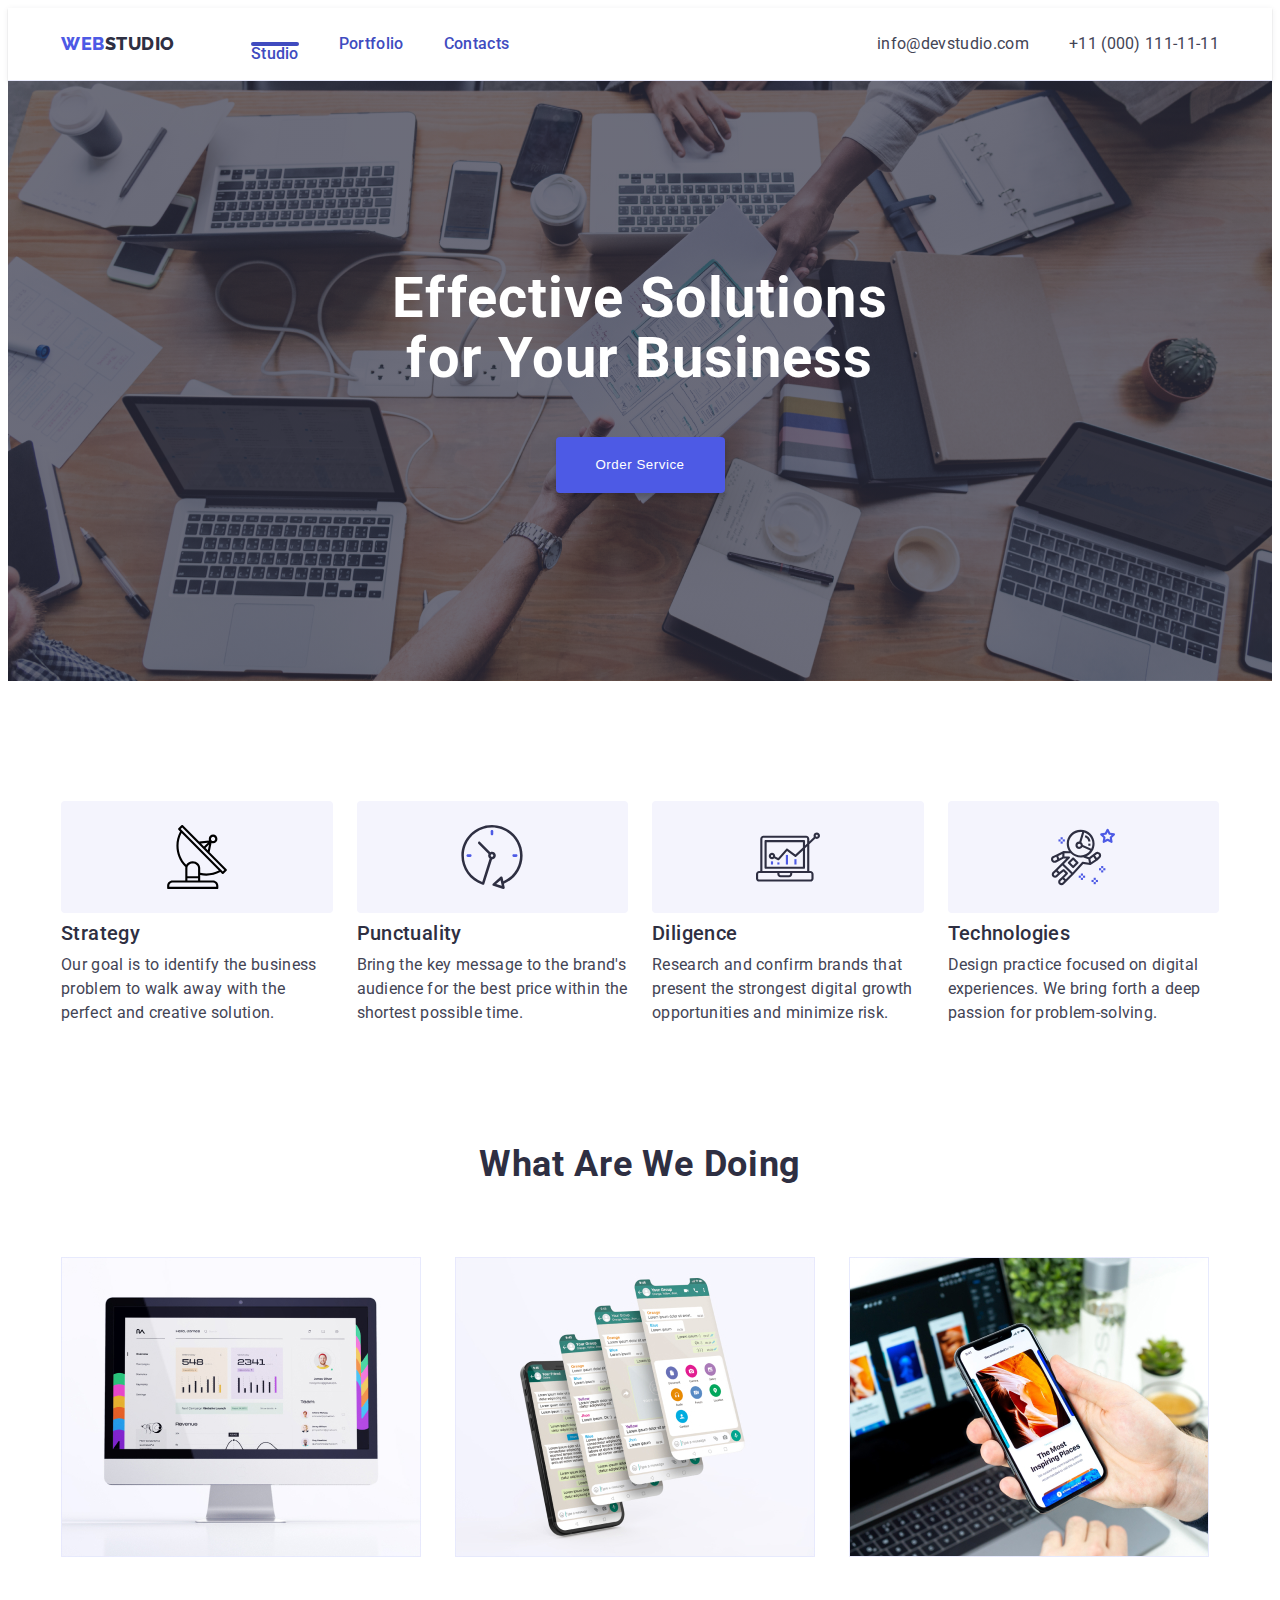
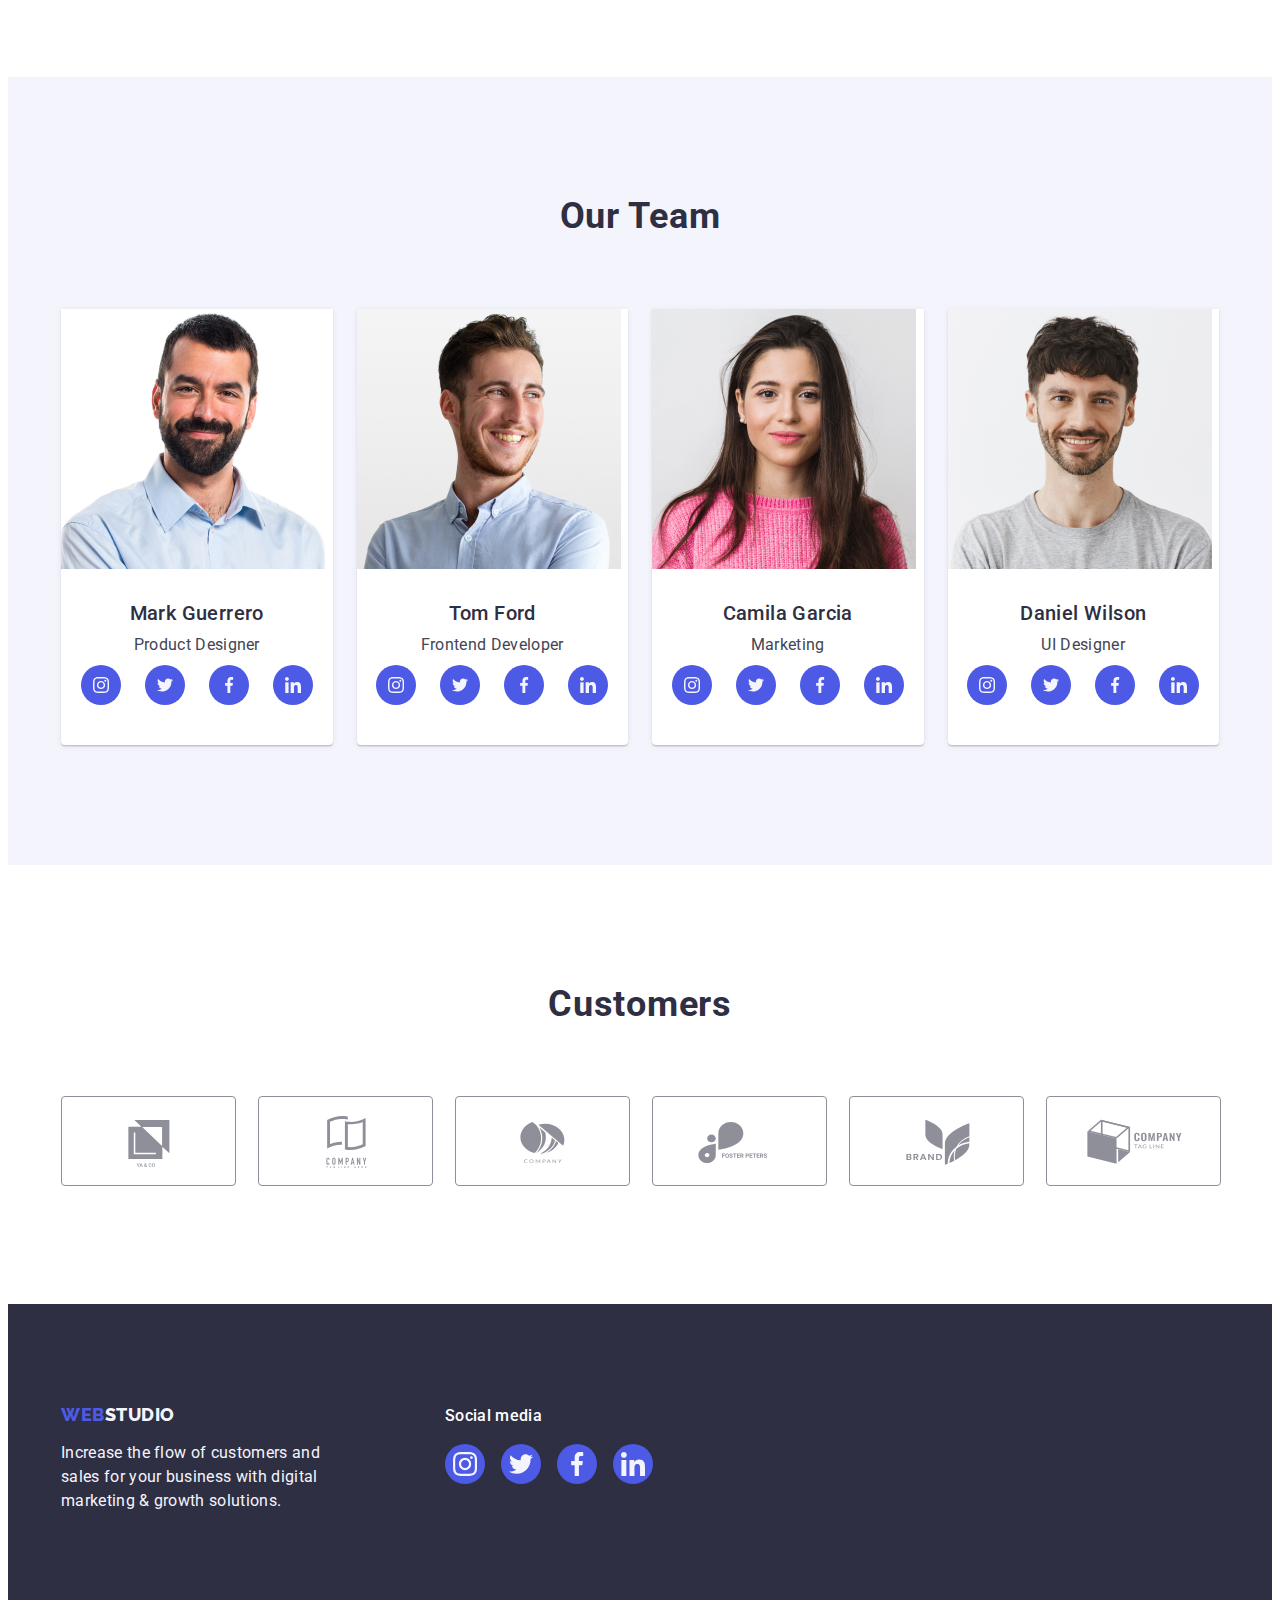
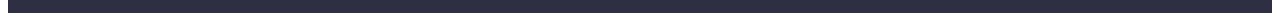
==== commit 6c8eb806: "in progress..." ====
--- a/index.html
+++ b/index.html
@@ -31,7 +31,7 @@
           >
           <ul class="site-menu header-container list">
             <li class="site-menu-item">
-              <a class="site-menu-link link curent-page" href="./index.html">Studio</a>
+              <a class="site-menu-link link current" href="./index.html">Studio</a>
             </li>
             <li class="site-menu-item">
               <a class="site-menu-link link" href="./portfolio.html">Portfolio</a>
@@ -142,7 +142,7 @@
           </ul>
         </div>
       </section>
-      <!-- Our team -->
+      <!-- Our team SECTION_4-->
       <section class="our-team">
         <div class="container">
           <h2 class="our-team-title">Our Team</h2>
--- a/css/styles.css
+++ b/css/styles.css
@@ -107,25 +107,23 @@
 }
 
 /* main-content */
-.current-page {
+.current ::after {
   color: #404bbf;
-}
-
-.current-page::after {
+  bottom: -1px;
+}
+
+.current {
   content: '';
   position: absolute;
-  width: 48px;
+  width: 100%;
   height: 4px;
   left: 0px;
-  top: 44px;
-
-  /* OCEAN */
-
-  background: #404bbf;
+
+  background: var(--pressed-btn);
   border-radius: 2px;
 }
 
-.site-menu-link::after {
+/* .site-menu-link::after {
   font-weight: 500;
   font-size: 16px;
   line-height: 1.5;
@@ -133,7 +131,7 @@
   color: #2e2f42;
   position: relative;
   transition: color 250ms cubic-bezier(0.4, 0, 0.2, 1);
-}
+} */
 
 .site-menu-link:hover,
 .site-menu-link:focus {
@@ -141,8 +139,7 @@
 }
 
 .site-menu-link {
-  padding: 24px 0 24px;
-  color: #2e2f42;
+  color: #404bbf;
   font-weight: 500;
   font-size: 16px;
   line-height: 1.5;
@@ -176,6 +173,9 @@
   font-style: normal;
   line-height: 1.5;
   letter-spacing: 0.02em;
+}
+.contact-item {
+  transition: color 250ms cubic-bezier(0.4, 0, 0.2, 1);
 }
 
 .contact-link {
@@ -402,6 +402,9 @@
   justify-content: center;
   gap: 24px;
   margin-bottom: 72px;
+  transition: color 250ms cubic-bezier(0.4, 0, 0.2, 1),
+    background-color 250ms cubic-bezier(0.4, 0, 0.2, 1),
+    border-color 250ms cubic-bezier(0.4, 0, 0.2, 1), box-shadow 250ms cubic-bezier(0.4, 0, 0.2, 1);
 }
 
 .filter-menu {
@@ -425,6 +428,8 @@
   box-shadow: 0px 3px 1px rgba(0, 0, 0, 0.1), 0px 2px 1px rgba(0, 0, 0, 0.08),
     0px 2px 2px rgba(0, 0, 0, 0.12);
   border-radius: 4px;
+  transition: border-color 250ms cubic-bezier(0.4, 0, 0.2, 1),
+    color 250ms cubic-bezier(0.4, 0, 0.2, 1);
 }
 
 .portfilio-container {
@@ -473,7 +478,36 @@
   letter-spacing: 0.02em;
   color: #434455;
 }
-
+.overlay {
+  position: absolute;
+  top: 0;
+  left: 0;
+  width: 100%;
+  height: 100%;
+  font-family: 'Roboto';
+  font-style: normal;
+  font-weight: 400;
+  font-size: 16px;
+  line-height: 1.5;
+  letter-spacing: 0.02em;
+  padding: 40px 32px;
+  background: #4d5ae5;
+  mix-blend-mode: normal;
+  color: #f4f4fd;
+  overflow: auto;
+  transform: translate(0px, 100%);
+
+  transition: transform 250ms cubic-bezier(0.4, 0, 0.2, 1), color 250ms cubic-bezier(0.4, 0, 0.2, 1);
+}
+
+.portfolio-list-img-wrapper {
+  position: relative;
+  overflow: hidden;
+}
+.portfolio-list-img-wrapper:hover .overlay,
+.portfolio-list-img-wrapper:focus .overlay {
+  transform: translateY(0%);
+}
 /* Social media */
 
 .social-media {
@@ -486,6 +520,9 @@
 .social-list-link:hover,
 .social-list-link:focus {
   background-color: var(--pressed-btn);
+}
+.social-media-item {
+  transition: background-color 250ms cubic-bezier(0.4, 0, 0.2, 1);
 }
 
 .social-list-link {
@@ -529,20 +566,19 @@
   height: 40px;
 }
 
-.footer-social-list-link:hover,
-.footer-social-list-link:focus {
-  background-color: #31d0aa;
-}
-
 .footer-social-list-link {
   display: flex;
   align-items: center;
   justify-content: center;
-
   width: 100%;
   height: 100%;
   background-color: var(--primary-btn);
   border-radius: 50%;
+  transition: background-color 250ms cubic-bezier(0.4, 0, 0.2, 1);
+}
+.footer-social-list-link:hover,
+.footer-social-list-link:focus {
+  background-color: #31d0aa;
 }
 
 .footer-social-list-icon {
@@ -620,8 +656,8 @@
 
 .modal {
   position: absolute;
-  width: 408px;
-  height: 584px;
+  min-width: 408px;
+  min-height: 584px;
   left: 516px;
   top: 80px;
   background: #fcfcfc;
@@ -639,8 +675,7 @@
   right: 24px;
   width: 24px;
   height: 24px;
-  padding-left: 0;
-  padding-right: 0;
+
   background-color: rgba(231, 233, 252, 1);
   border: 1px solid rgba(0, 0, 0, 0.1);
   border-radius: 50%;
@@ -665,6 +700,7 @@
 /* =========================================DELETE========================== */
 /* delete-me-after */
 .delete-me-after {
+  padding-top: 1px;
   margin-right: auto;
   margin-left: auto;
 }
